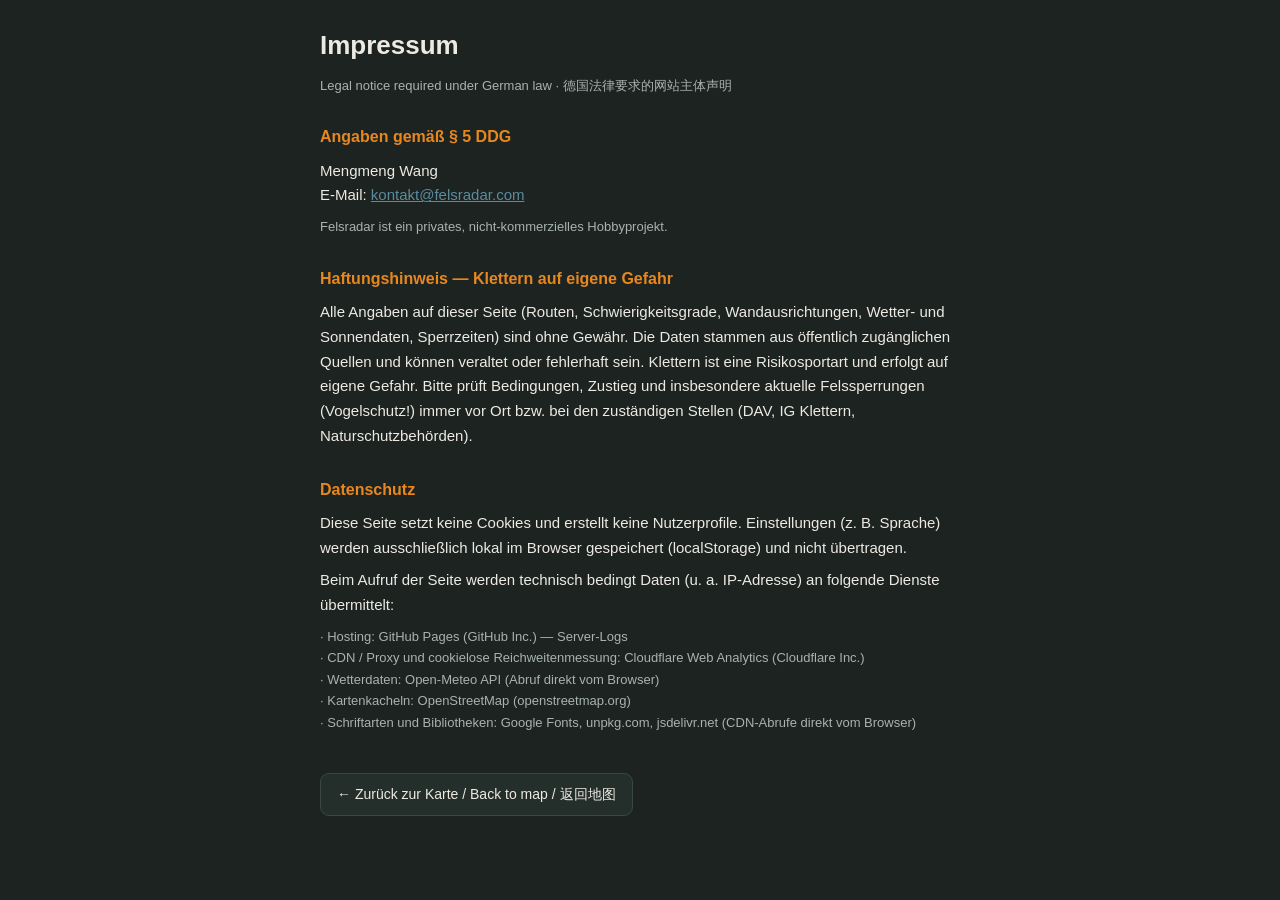
==== impressum.html @ 45da3593 "Add Impressum page, switch contact FAB from GitHub Issues to email New impressum.html (German legal " ====
<!DOCTYPE html>
<html lang="de">
<head>
<meta charset="UTF-8">
<meta name="viewport" content="width=device-width, initial-scale=1">
<title>Impressum — Felsradar</title>
<meta name="robots" content="noindex">
<link rel="icon" href="icon-192.png">
<style>
  :root{
    --bg:#1c2321; --panel:#242e2b; --line:#3a4844;
    --ink:#edeae3; --ink-dim:#a8b3ae; --sun:#e8871e; --glacier:#5b8c9e;
  }
  *{box-sizing:border-box;}
  body{
    margin:0;padding:24px 20px 48px;background:var(--bg);color:var(--ink);
    font-family:-apple-system,'Segoe UI',Roboto,'Helvetica Neue',Arial,sans-serif;
    line-height:1.65;font-size:15px;
  }
  main{max-width:640px;margin:0 auto;}
  h1{font-size:26px;margin:0 0 4px;}
  h2{font-size:16px;margin:28px 0 8px;color:var(--sun);}
  p{margin:8px 0;}
  .dim{color:var(--ink-dim);font-size:13px;}
  a{color:var(--glacier);}
  .back{display:inline-block;margin-top:32px;padding:9px 16px;border:1px solid var(--line);border-radius:9px;background:var(--panel);color:var(--ink);text-decoration:none;font-size:14px;}
</style>
</head>
<body>
<main>
  <h1>Impressum</h1>
  <p class="dim">Legal notice required under German law · 德国法律要求的网站主体声明</p>

  <h2>Angaben gemäß § 5 DDG</h2>
  <p>
    Mengmeng Wang<br>
    E-Mail: <a href="mailto:kontakt@felsradar.com">kontakt@felsradar.com</a>
  </p>
  <p class="dim">Felsradar ist ein privates, nicht-kommerzielles Hobbyprojekt.</p>

  <h2>Haftungshinweis — Klettern auf eigene Gefahr</h2>
  <p>
    Alle Angaben auf dieser Seite (Routen, Schwierigkeitsgrade, Wandausrichtungen,
    Wetter- und Sonnendaten, Sperrzeiten) sind ohne Gewähr. Die Daten stammen aus
    öffentlich zugänglichen Quellen und können veraltet oder fehlerhaft sein.
    Klettern ist eine Risikosportart und erfolgt auf eigene Gefahr. Bitte prüft
    Bedingungen, Zustieg und insbesondere aktuelle Felssperrungen
    (Vogelschutz!) immer vor Ort bzw. bei den zuständigen Stellen (DAV, IG Klettern,
    Naturschutzbehörden).
  </p>

  <h2>Datenschutz</h2>
  <p>
    Diese Seite setzt keine Cookies und erstellt keine Nutzerprofile.
    Einstellungen (z.&nbsp;B. Sprache) werden ausschließlich lokal im Browser
    gespeichert (localStorage) und nicht übertragen.
  </p>
  <p>
    Beim Aufruf der Seite werden technisch bedingt Daten (u.&nbsp;a. IP-Adresse)
    an folgende Dienste übermittelt:
  </p>
  <p class="dim">
    · Hosting: GitHub Pages (GitHub Inc.) — Server-Logs<br>
    · CDN / Proxy und cookielose Reichweitenmessung: Cloudflare Web Analytics (Cloudflare Inc.)<br>
    · Wetterdaten: Open-Meteo API (Abruf direkt vom Browser)<br>
    · Kartenkacheln: OpenStreetMap (openstreetmap.org)<br>
    · Schriftarten und Bibliotheken: Google Fonts, unpkg.com, jsdelivr.net (CDN-Abrufe direkt vom Browser)
  </p>

  <a class="back" href="./">← Zurück zur Karte / Back to map / 返回地图</a>
</main>
</body>
</html>
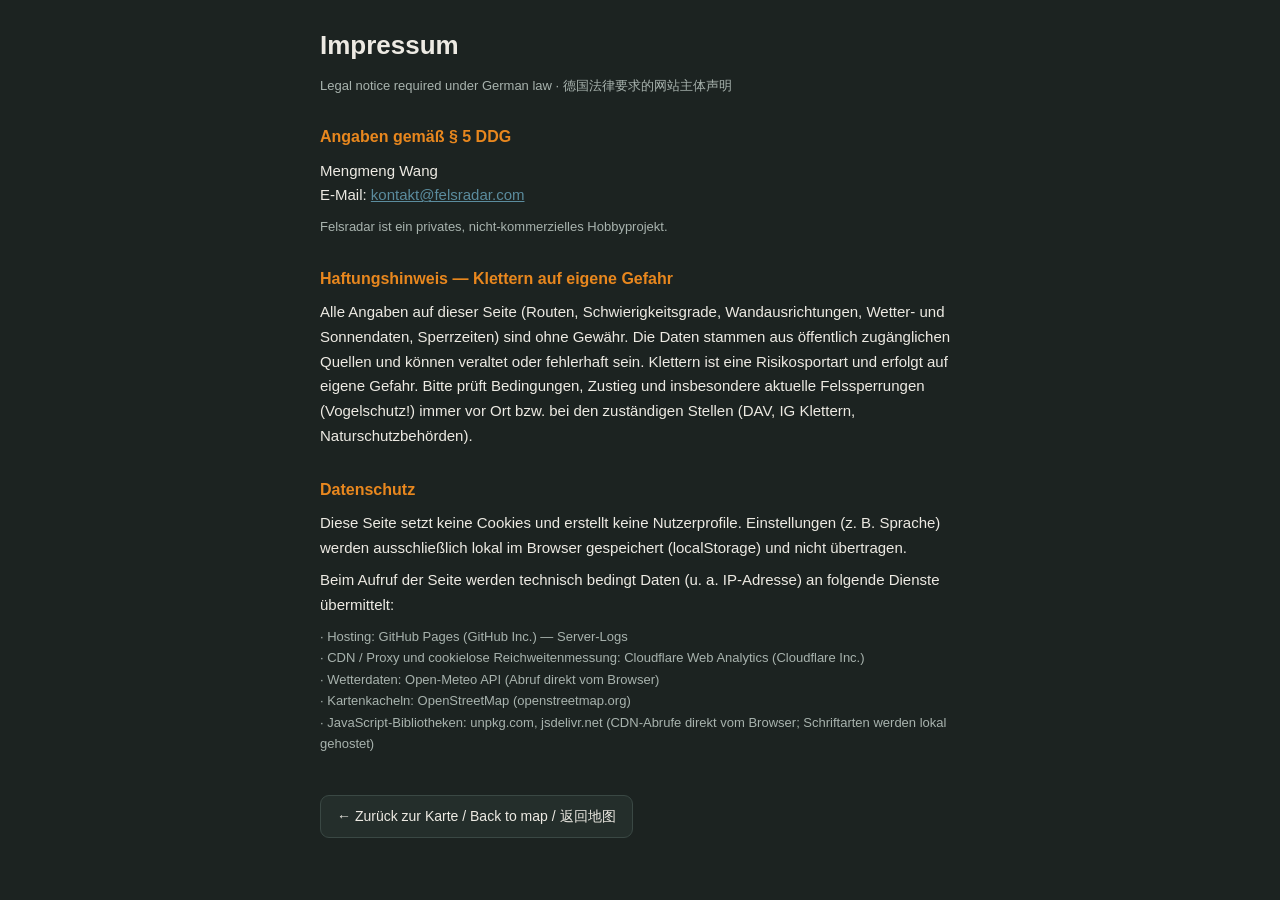
==== commit 6af81428: "Self-host fonts, drop Google Fonts remote loading Space Grotesk 500-700, Inter 400-600 and IBM Plex " ====
--- a/impressum.html
+++ b/impressum.html
@@ -64,7 +64,7 @@
     · CDN / Proxy und cookielose Reichweitenmessung: Cloudflare Web Analytics (Cloudflare Inc.)<br>
     · Wetterdaten: Open-Meteo API (Abruf direkt vom Browser)<br>
     · Kartenkacheln: OpenStreetMap (openstreetmap.org)<br>
-    · Schriftarten und Bibliotheken: Google Fonts, unpkg.com, jsdelivr.net (CDN-Abrufe direkt vom Browser)
+    · JavaScript-Bibliotheken: unpkg.com, jsdelivr.net (CDN-Abrufe direkt vom Browser; Schriftarten werden lokal gehostet)
   </p>
 
   <a class="back" href="./">← Zurück zur Karte / Back to map / 返回地图</a>
